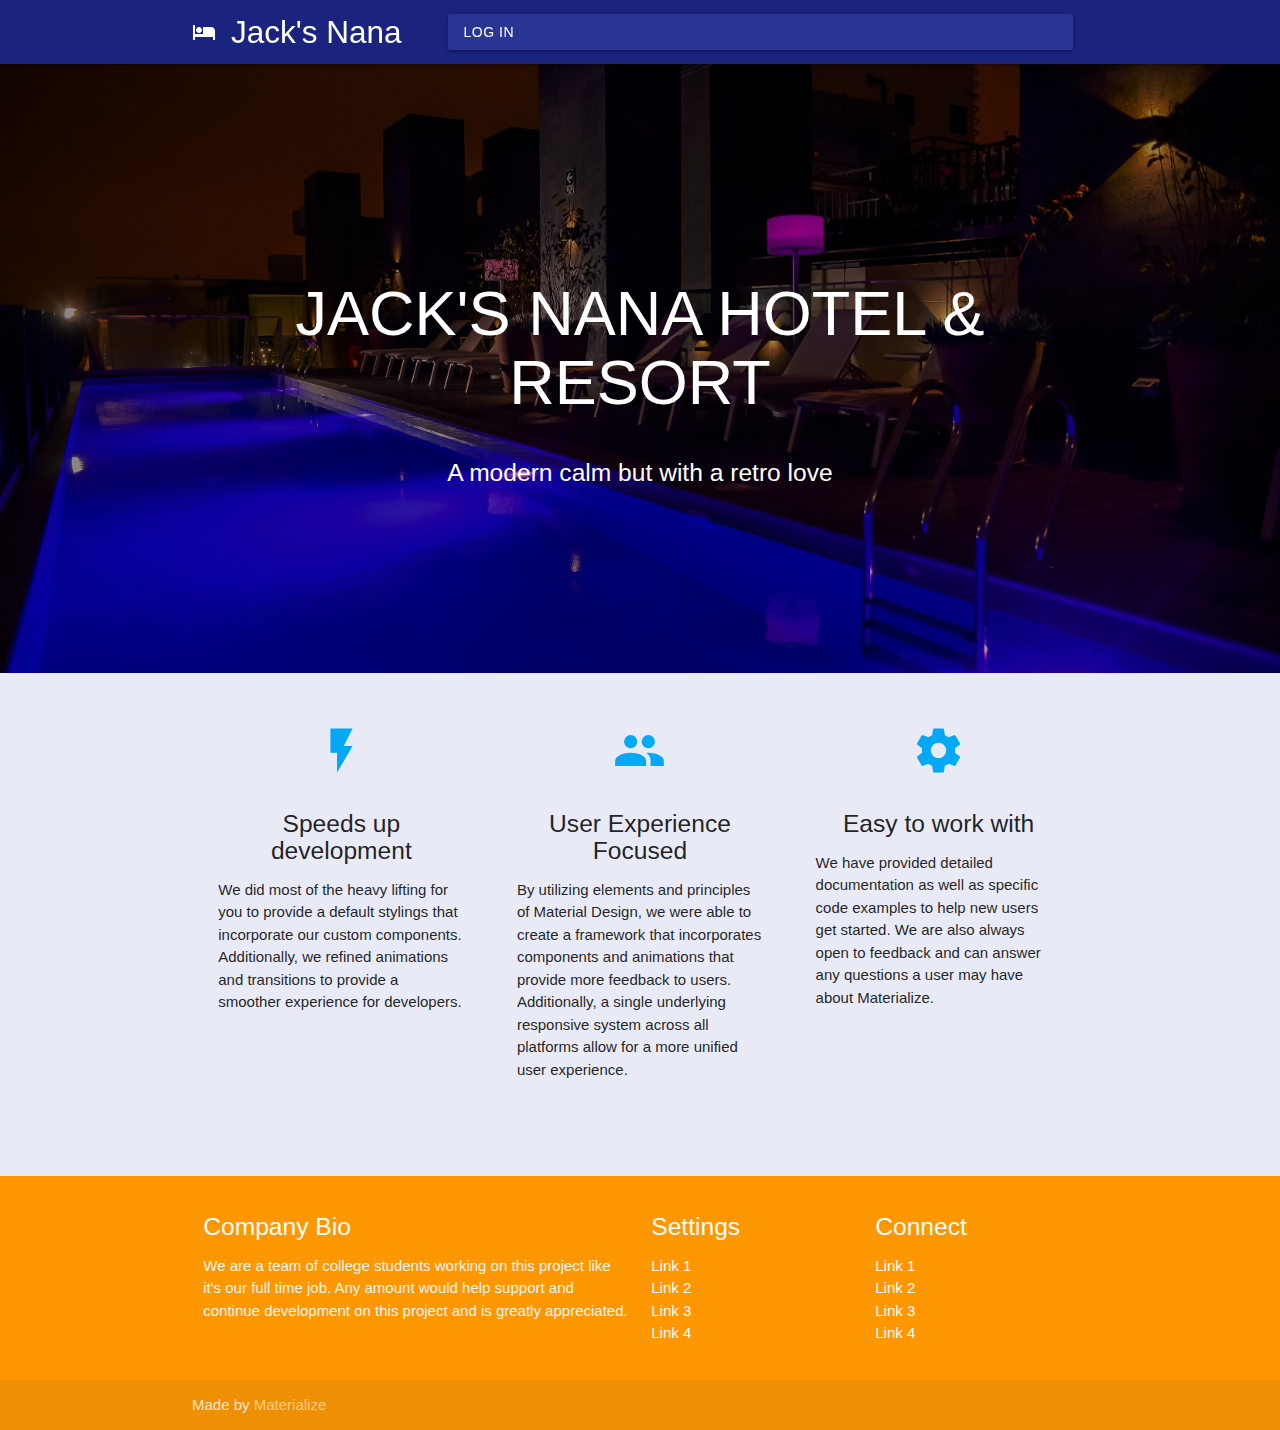
==== index.html @ cdd32724 "FirstCommit" ====
<!DOCTYPE html>
<html lang="en">

<head>
    <meta charset="UTF-8">
    <meta http-equiv="Content-Type" content="text/html; charset=UTF-8" />
    <meta name="viewport" content="width=device-width, initial-scale=1.0">
    <meta http-equiv="X-UA-Compatible" content="ie=edge">
    <title>Hotel & Resort | Jack's Nana</title>
    <link rel="shortcut icon" href="https://img.icons8.com/ultraviolet/40/000000/old-woman.png" type="imagex-icon">
    <!--Import Google Icon Font-->
    <link href="https://fonts.googleapis.com/icon?family=Material+Icons" rel="stylesheet">
    <!-- Compiled and minified CSS -->
    <link rel="stylesheet" href="https://cdnjs.cloudflare.com/ajax/libs/materialize/1.0.0/css/materialize.min.css">
    <!--NUESTRO CSS-->
    <link rel="stylesheet" href="css/style.css">
    <!--JQUERY-->
    <script src="https://ajax.googleapis.com/ajax/libs/jquery/3.4.1/jquery.min.js"></script>
</head>

<body>

    <header>
        <div class="navbar-fixed">
            <nav class="indigo darken-4" role="navigation">
                <div class="nav-wrapper container">
                    <a href="#!" class="brand-logo"><i class="material-icons">hotel</i>Jack's Nana</a>
                    <ul class="right hide-on-med-and-down">
                        <li><a class="waves-effect waves-light btn indigo darken-3">LOG IN <i
                                    class="material-icons right">supervised_user_circle
                                </i></a></li>
                    </ul>
                    <a href="#" data-target="nav-mobile" class="sidenav-trigger"><i class="material-icons">menu</i></a>
                </div>
            </nav>
        </div>
        <ul id="nav-mobile" class="sidenav">
            <li><a class="waves-effect waves-light btn indigo darken-3">LOG IN <i
                        class="material-icons right">supervised_user_circle
                    </i></a></li>
        </ul>
    </header>

    <div class="section no-pad-bot" id="index-banner">
        <div class="container">
            <br><br><br><br><br><br><br>
            <h1 class="header center white-text">JACK'S NANA HOTEL & RESORT</h1>
            <div class="row center">
                <h5 class="header col s12 light white-text">
                        A modern calm but with a retro love</h5>
            </div>
            <br><br><br><br><br><br><br>
        </div>
    </div>


    <div class="container" id="fondo">
        <div class="section">

            <!--   Icon Section   -->
            <div class="row">
                <div class="col s12 m4">
                    <div class="icon-block">
                        <h2 class="center light-blue-text"><i class="material-icons">flash_on</i></h2>
                        <h5 class="center">Speeds up development</h5>

                        <p class="light">We did most of the heavy lifting for you to provide a default stylings that
                            incorporate our custom components. Additionally, we refined animations and transitions to
                            provide a smoother experience for developers.</p>
                    </div>
                </div>

                <div class="col s12 m4">
                    <div class="icon-block">
                        <h2 class="center light-blue-text"><i class="material-icons">group</i></h2>
                        <h5 class="center">User Experience Focused</h5>

                        <p class="light">By utilizing elements and principles of Material Design, we were able to create
                            a framework that incorporates components and animations that provide more feedback to users.
                            Additionally, a single underlying responsive system across all platforms allow for a more
                            unified user experience.</p>
                    </div>
                </div>

                <div class="col s12 m4">
                    <div class="icon-block">
                        <h2 class="center light-blue-text"><i class="material-icons">settings</i></h2>
                        <h5 class="center">Easy to work with</h5>

                        <p class="light">We have provided detailed documentation as well as specific code examples to
                            help new users get started. We are also always open to feedback and can answer any questions
                            a user may have about Materialize.</p>
                    </div>
                </div>
            </div>

        </div>
        <br><br>
    </div>

    <footer class="page-footer orange">
        <div class="container">
            <div class="row">
                <div class="col l6 s12">
                    <h5 class="white-text">Company Bio</h5>
                    <p class="grey-text text-lighten-4">We are a team of college students working on this project like
                        it's our full time job. Any amount would help support and continue development on this project
                        and is greatly appreciated.</p>


                </div>
                <div class="col l3 s12">
                    <h5 class="white-text">Settings</h5>
                    <ul>
                        <li><a class="white-text" href="#!">Link 1</a></li>
                        <li><a class="white-text" href="#!">Link 2</a></li>
                        <li><a class="white-text" href="#!">Link 3</a></li>
                        <li><a class="white-text" href="#!">Link 4</a></li>
                    </ul>
                </div>
                <div class="col l3 s12">
                    <h5 class="white-text">Connect</h5>
                    <ul>
                        <li><a class="white-text" href="#!">Link 1</a></li>
                        <li><a class="white-text" href="#!">Link 2</a></li>
                        <li><a class="white-text" href="#!">Link 3</a></li>
                        <li><a class="white-text" href="#!">Link 4</a></li>
                    </ul>
                </div>
            </div>
        </div>
        <div class="footer-copyright">
            <div class="container">
                Made by <a class="orange-text text-lighten-3" href="http://materializecss.com">Materialize</a>
            </div>
        </div>
    </footer>


    <!--JQUERY-->
    <script src="https://ajax.googleapis.com/ajax/libs/jquery/3.4.1/jquery.min.js"></script>
    <!-- Compiled and minified JavaScript -->
    <script src="https://cdnjs.cloudflare.com/ajax/libs/materialize/1.0.0/js/materialize.min.js"></script>
    <!--NUESTRO JS-->
    <script src="js/init.js"></script>
</body>

</html>
---- css/style.css ----
.icon-block {
    padding: 0 15px;
  }
  .icon-block .material-icons {
      font-size: inherit;
  }

  #index-banner{
    background-image:  url(../resources/fondoindex.jpg) ;
    background-repeat: no-repeat;
    background-size: cover;
    background-position: center;
    height: auto;
    max-width: 100%;
  }

  nav .brand-logo, nav a, nav ul a {
    color: white;
  }

  body{
      background-color: #e8eaf6 ;
  }
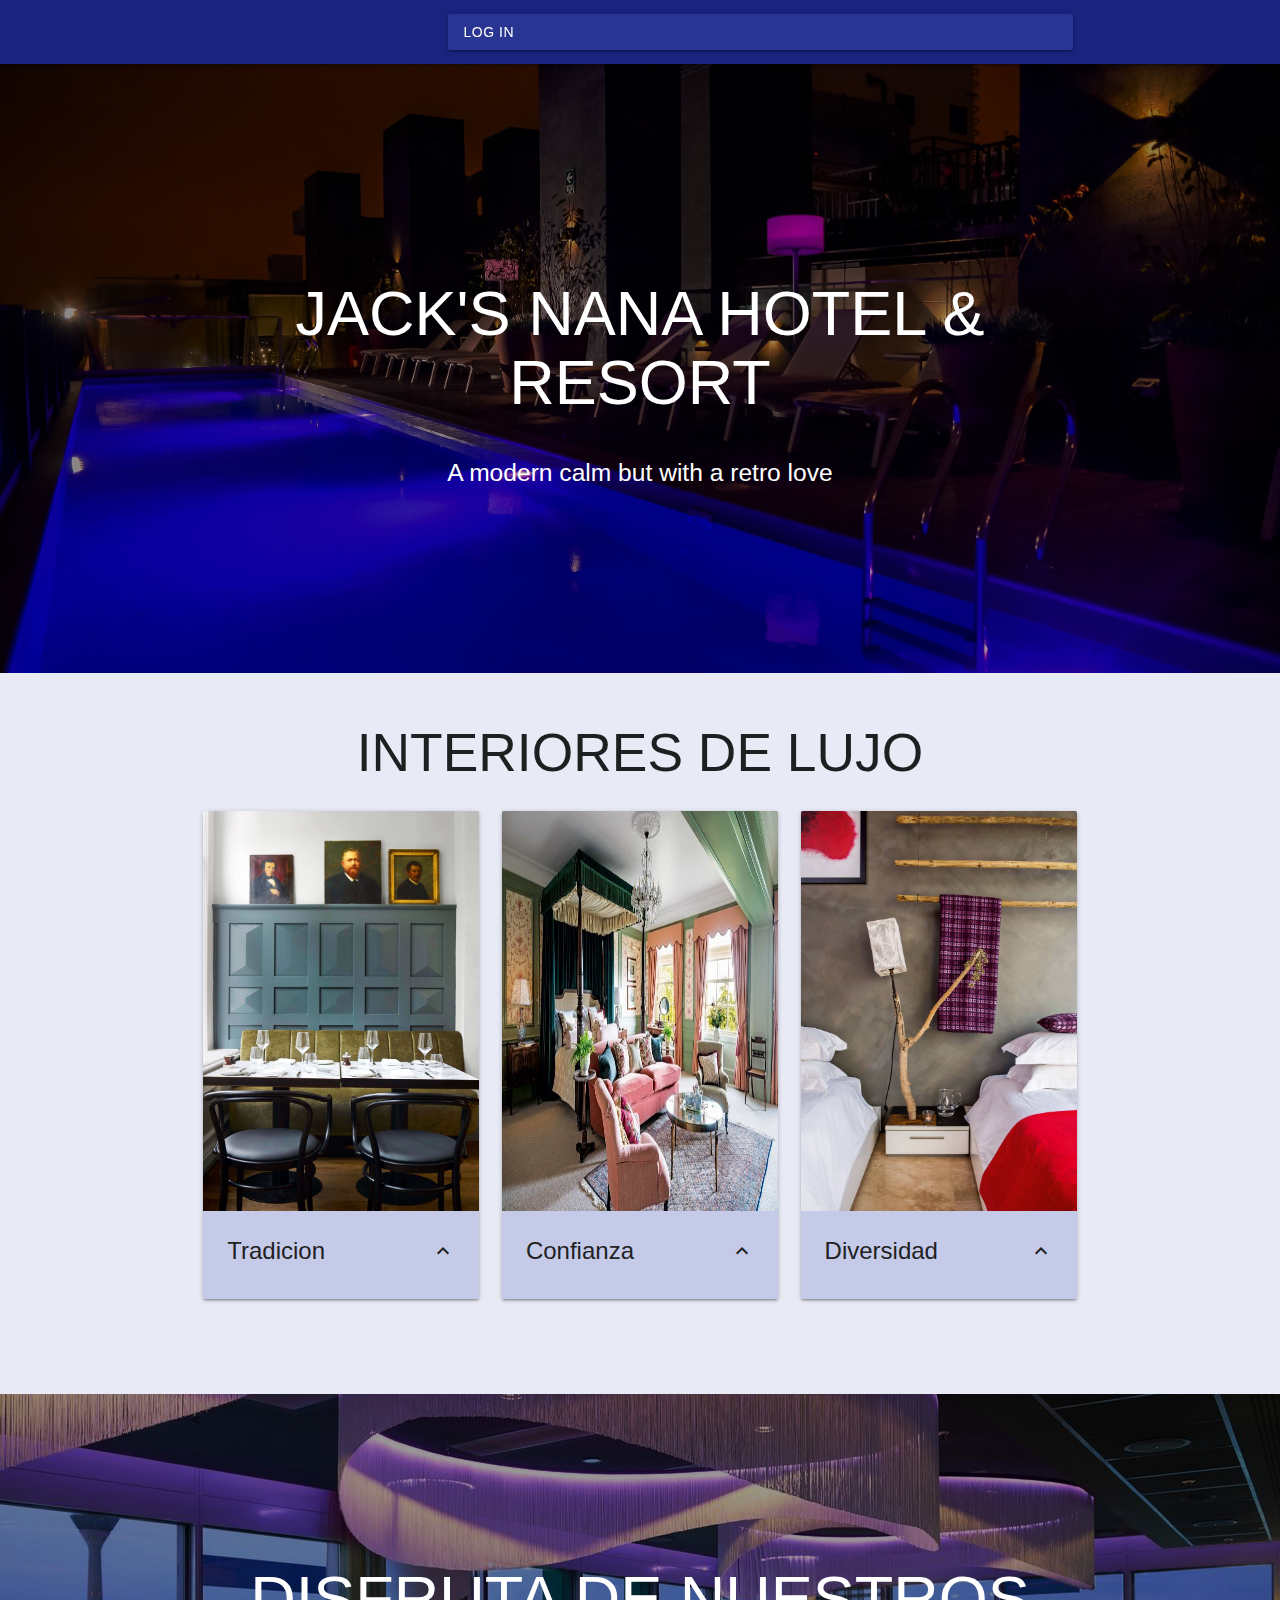
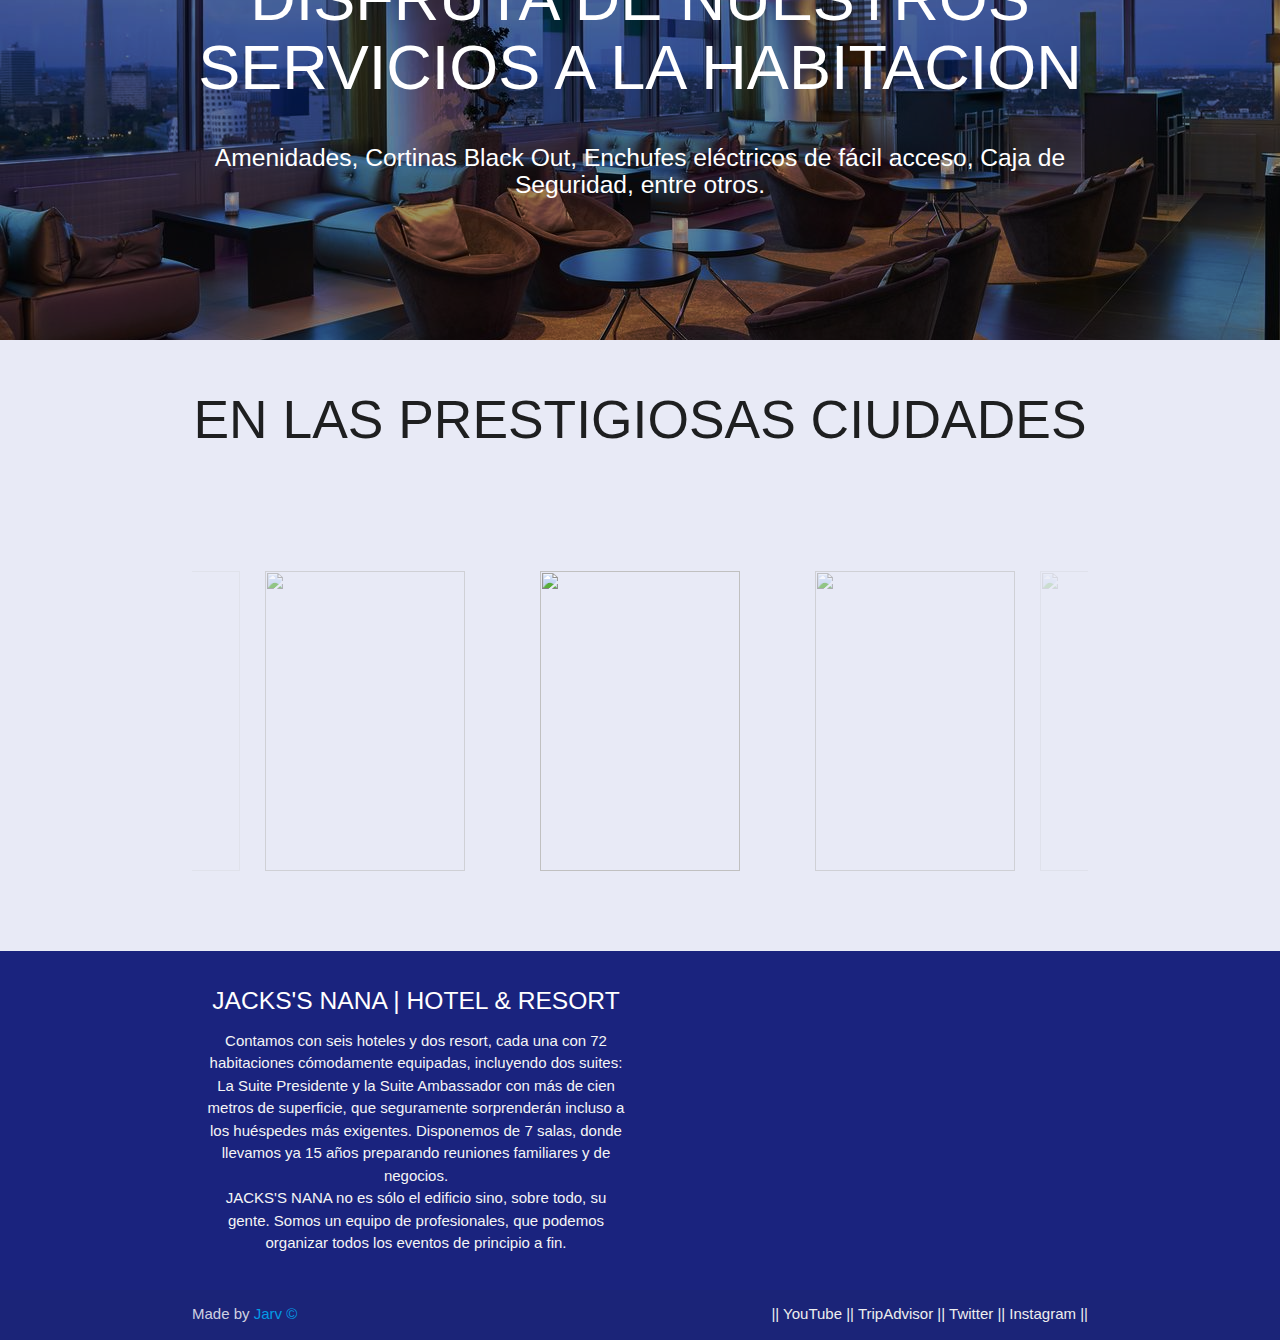
==== commit 479841e3: "end index" ====
--- a/index.html
+++ b/index.html
@@ -19,77 +19,119 @@
 </head>
 
 <body>
-
+    <!--ENCABEZADO-->
     <header>
         <div class="navbar-fixed">
             <nav class="indigo darken-4" role="navigation">
                 <div class="nav-wrapper container">
-                    <a href="#!" class="brand-logo"><i class="material-icons">hotel</i>Jack's Nana</a>
+                    <a href="index.html" class="brand-logo center truncate"><i class="material-icons">hotel</i>Jack's
+                        Nana</a>
                     <ul class="right hide-on-med-and-down">
-                        <li><a class="waves-effect waves-light btn indigo darken-3">LOG IN <i
+                        <li><a href="pages/admin.html" class="waves-effect waves-light btn indigo darken-3">LOG IN <i
                                     class="material-icons right">supervised_user_circle
                                 </i></a></li>
                     </ul>
-                    <a href="#" data-target="nav-mobile" class="sidenav-trigger"><i class="material-icons">menu</i></a>
+                    <a href="pages/admin.html" class="sidenav-trigger right"><i
+                            class="material-icons">supervised_user_circle</i></a>
+                    <a href="#" data-target="mobile-demo" class="sidenav-trigger left"><i
+                            class="material-icons">menu</i></a>
                 </div>
             </nav>
         </div>
-        <ul id="nav-mobile" class="sidenav">
-            <li><a class="waves-effect waves-light btn indigo darken-3">LOG IN <i
-                        class="material-icons right">supervised_user_circle
-                    </i></a></li>
+        <ul class="sidenav indigo lighten-5" id="mobile-demo">
+            <li><a class="waves-effect sidenav-close" href="#fondo">Interiores de lujo</a></li>
+            <li><a class="waves-effect sidenav-close" href="#second-banner">Servicios</a></li>
+            <li><a class="waves-effect sidenav-close" href="#fondo2">Las ciudades</a></li>
+            <li><a class="waves-effect sidenav-close" href="#pie">Find us</a></li>
         </ul>
     </header>
 
+    <!--BANNER PRINCIPAL-->
     <div class="section no-pad-bot" id="index-banner">
         <div class="container">
             <br><br><br><br><br><br><br>
             <h1 class="header center white-text">JACK'S NANA HOTEL & RESORT</h1>
             <div class="row center">
                 <h5 class="header col s12 light white-text">
-                        A modern calm but with a retro love</h5>
+                    A modern calm but with a retro love</h5>
             </div>
             <br><br><br><br><br><br><br>
         </div>
     </div>
 
-
+    <!--RELLENO DE CARDS-->
     <div class="container" id="fondo">
         <div class="section">
-
-            <!--   Icon Section   -->
+            <h2 class="center-align">INTERIORES DE LUJO</h2>
+
+            <!--CONTENIDO PROMOCIONAL-->
             <div class="row">
-                <div class="col s12 m4">
-                    <div class="icon-block">
-                        <h2 class="center light-blue-text"><i class="material-icons">flash_on</i></h2>
-                        <h5 class="center">Speeds up development</h5>
-
-                        <p class="light">We did most of the heavy lifting for you to provide a default stylings that
-                            incorporate our custom components. Additionally, we refined animations and transitions to
-                            provide a smoother experience for developers.</p>
-                    </div>
-                </div>
-
-                <div class="col s12 m4">
-                    <div class="icon-block">
-                        <h2 class="center light-blue-text"><i class="material-icons">group</i></h2>
-                        <h5 class="center">User Experience Focused</h5>
-
-                        <p class="light">By utilizing elements and principles of Material Design, we were able to create
-                            a framework that incorporates components and animations that provide more feedback to users.
-                            Additionally, a single underlying responsive system across all platforms allow for a more
-                            unified user experience.</p>
-                    </div>
-                </div>
-
-                <div class="col s12 m4">
-                    <div class="icon-block">
-                        <h2 class="center light-blue-text"><i class="material-icons">settings</i></h2>
-                        <h5 class="center">Easy to work with</h5>
-
-                        <p class="light">We have provided detailed documentation as well as specific code examples to
-                            help new users get started. We are also always open to feedback and can answer any questions
-                            a user may have about Materialize.</p>
+                <div class="col s12 m6 l4">
+                    <div class="card indigo lighten-4">
+                        <div class="card-image waves-effect waves-block waves-light">
+                            <img class="activator" src="resources/tradicion.jpg" height="400">
+                        </div>
+                        <div class="card-content indigo lighten-4">
+                            <span class="card-title activator grey-text text-darken-4">Tradicion<i
+                                    class="material-icons right">keyboard_arrow_up</i></span>
+
+                        </div>
+                        <div class="card-reveal indigo lighten-4">
+                            <span class="card-title grey-text text-darken-4">Tradicion<i
+                                    class="material-icons right">keyboard_arrow_down
+                                </i></span>
+                            <p class="flow-text">Nuestra intención es lograr una mezcla de tradición con innovación. En
+                                nuestros edificios de habitaciones hemos cambiado los ascensores y los aires
+                                acondicionados. Además, tenemos un sistema de calentadores de agua con paneles solares
+                                que ayudan a ahorrar hasta 380 toneladas de CO2 al año.
+                            </p>
+                        </div>
+                    </div>
+                </div>
+
+                <div class="col s12 m6 l4">
+                    <div class="card indigo lighten-4">
+                        <div class="card-image waves-effect waves-block waves-light">
+                            <img class="activator" src="resources/familiaridad.jpg" height="400">
+                        </div>
+                        <div class="card-content indigo lighten-4">
+                            <span class="card-title activator grey-text text-darken-4">Confianza<i
+                                    class="material-icons right">keyboard_arrow_up</i></span>
+
+                        </div>
+                        <div class="card-reveal indigo lighten-4">
+                            <span class="card-title grey-text text-darken-4">Confianza<i
+                                    class="material-icons right">keyboard_arrow_down
+                                </i></span>
+                            <p class="flow-text">Aunque actualmente la tecnología ha permitido personalizar diferentes
+                                servicios en nuestros hoteles, el cliente sigue priorizando la atención, la amabilidad,
+                                la confianza y empatía que brinda un hotel a través de su personal.
+                            </p>
+                        </div>
+                    </div>
+                </div>
+
+                <div class="col s12 m6 l4">
+                    <div class="card indigo lighten-4">
+                        <div class="card-image waves-effect waves-block waves-light">
+                            <img class="activator" src="resources/moderno.jpg" height="400">
+                        </div>
+                        <div class="card-content indigo lighten-4">
+                            <span class="card-title activator grey-text text-darken-4">Diversidad<i
+                                    class="material-icons right">keyboard_arrow_up</i></span>
+
+                        </div>
+                        <div class="card-reveal indigo lighten-4">
+                            <span class="card-title grey-text text-darken-4">Diversidad<i
+                                    class="material-icons right">keyboard_arrow_down
+                                </i></span>
+                            <p class="flow-text">Se aplicó el cuestionario de valores culturales a gerentes generales
+                                extranjeros y a sus directivos de área con el fin de indagar las diferencias y
+                                similitudes culturales. Los resultados muestran que los gerentes extranjeros tienen un
+                                mayor índice de Distancia con el Poder y Rechazo a la incertidumbre con respecto a sus
+                                directivos nacionales.
+                            </p>
+                        </div>
                     </div>
                 </div>
             </div>
@@ -98,40 +140,77 @@
         <br><br>
     </div>
 
-    <footer class="page-footer orange">
+    <!--BANNER SECUNDARIO-->
+    <div class="section no-pad-bot" id="second-banner">
+        <div class="container">
+            <<br><br><br><br><br>
+                <h1 class="header center white-text">DISFRUTA DE NUESTROS SERVICIOS A LA HABITACION</h1>
+                <div class="row center">
+                    <h5 class="header col s12 light white-text">
+                        Amenidades, Cortinas Black Out, Enchufes eléctricos de fácil acceso, Caja de Seguridad, entre
+                        otros.</h5>
+                </div>
+                <br><br><br><br><br>
+        </div>
+    </div>
+
+    <!--RELLENO DE CAROUSEL-->
+    <div class="container" id="fondo2">
+        <div class="section">
+            <h2 class="center-align">EN LAS PRESTIGIOSAS CIUDADES</h2>
+            <!--CONTENIDO PROMOCIONAL-->
+            <div class="row">
+                <div class="carousel">
+                    <a class="carousel-item" href="#one!"><img src="https://lorempixel.com/400/400/city/1" width="300"
+                            height="300"></a>
+                    <a class="carousel-item" href="#two!"><img src="https://lorempixel.com/400/400/city/2" width="300"
+                            height="300"></a>
+                    <a class="carousel-item" href="#three!"><img src="https://lorempixel.com/400/400/city/3" width="300"
+                            height="300"></a>
+                    <a class="carousel-item" href="#four!"><img src="https://lorempixel.com/400/400/city/4" width="300"
+                            height="300"></a>
+                    <a class="carousel-item" href="#five!"><img src="https://lorempixel.com/400/400/city/5" width="300"
+                            height="300"></a>
+                </div>
+            </div>
+
+        </div>
+        <br><br>
+    </div>
+
+    <!--PIE DE PAGINA-->
+    <footer class="page-footer indigo darken-4" id="pie">
         <div class="container">
             <div class="row">
+                <div class="col l6 s12 center-align">
+                    <h5 class="white-text">JACKS'S NANA | HOTEL & RESORT</h5>
+                    <p class="grey-text text-lighten-4">Contamos con seis hoteles y dos resort, cada una con 72
+                        habitaciones cómodamente equipadas, incluyendo dos suites: La Suite Presidente y la Suite
+                        Ambassador con más de cien metros de superficie, que seguramente sorprenderán incluso a los
+                        huéspedes más exigentes. Disponemos de 7 salas, donde llevamos ya 15 años preparando reuniones
+                        familiares y de negocios.
+                        <br>
+                        JACKS'S NANA no es sólo el edificio sino, sobre todo, su gente. Somos un equipo de
+                        profesionales, que podemos organizar todos los eventos de principio a fin.</p>
+
+                </div>
                 <div class="col l6 s12">
-                    <h5 class="white-text">Company Bio</h5>
-                    <p class="grey-text text-lighten-4">We are a team of college students working on this project like
-                        it's our full time job. Any amount would help support and continue development on this project
-                        and is greatly appreciated.</p>
-
-
-                </div>
-                <div class="col l3 s12">
-                    <h5 class="white-text">Settings</h5>
-                    <ul>
-                        <li><a class="white-text" href="#!">Link 1</a></li>
-                        <li><a class="white-text" href="#!">Link 2</a></li>
-                        <li><a class="white-text" href="#!">Link 3</a></li>
-                        <li><a class="white-text" href="#!">Link 4</a></li>
-                    </ul>
-                </div>
-                <div class="col l3 s12">
-                    <h5 class="white-text">Connect</h5>
-                    <ul>
-                        <li><a class="white-text" href="#!">Link 1</a></li>
-                        <li><a class="white-text" href="#!">Link 2</a></li>
-                        <li><a class="white-text" href="#!">Link 3</a></li>
-                        <li><a class="white-text" href="#!">Link 4</a></li>
-                    </ul>
+                    <div class="map-responsive">
+                        <iframe
+                            src="https://www.google.com/maps/embed?pb=!1m28!1m12!1m3!1d3951.961141116452!2d-72.49104063515404!3d7.899128757833809!2m3!1f0!2f0!3f0!3m2!1i1024!2i768!4f13.1!4m13!3e6!4m5!1s0x8e6645102f9b7269%3A0xab4b03ed6c85830e!2sUniversidad%20Francisco%20de%20Paula%20Santander%2C%20Norte%20de%20Santander!3m2!1d7.898878!2d-72.4884979!4m5!1s0x8e664511f04eac01%3A0x29d82b4e7862808e!2sEscuela%20Superior%20De%20Administraci%C3%B3n%20P%C3%BAblica%2C%20Calle%202%2C%20C%C3%BAcuta%2C%20Norte%20de%20Santander!3m2!1d7.8996357999999995!2d-72.4892497!5e0!3m2!1ses-419!2sco!4v1575238527904!5m2!1ses-419!2sco"
+                            width="600" height="450" frameborder="0" style="border:0" allowfullscreen></iframe>
+                    </div>
                 </div>
             </div>
         </div>
         <div class="footer-copyright">
             <div class="container">
-                Made by <a class="orange-text text-lighten-3" href="http://materializecss.com">Materialize</a>
+                Made by <a class="gray-text text-lighten-3" href="https://github.com/JesusRed">Jarv © </a>
+                <a class="grey-text text-lighten-3 right" href="https://instagram.com/?hl=es-la">| Instagram ||</a>
+                <a class="grey-text text-lighten-3 right" href="https://twitter.com">| Twitter |</a>
+                <a class="grey-text text-lighten-3 right" href="https://www.tripadvisor.co/">| TripAdvisor |</a>
+                <a class="grey-text text-lighten-3 right" href="https://www.youtube.com/feed/subscriptions">|| YouTube
+                    |</a>
             </div>
         </div>
     </footer>
--- a/css/style.css
+++ b/css/style.css
@@ -14,10 +14,43 @@
     max-width: 100%;
   }
 
+  #second-banner{
+    background-image:  url(../resources/fondoindex2.png) ;
+    background-repeat: no-repeat;
+    background-size: cover;
+    background-position: center;
+    height: auto;
+    max-width: 100%;
+  }
+
   nav .brand-logo, nav a, nav ul a {
     color: white;
   }
 
   body{
       background-color: #e8eaf6 ;
-  }+  }
+
+  body {
+    display: flex;
+    min-height: 100vh;
+    flex-direction: column;
+  }
+
+  main {
+    flex: 1 0 auto;
+  }
+
+  .map-responsive{
+    overflow:hidden;
+    padding-bottom:56.25%;
+    position:relative;
+    height:0;
+}
+.map-responsive iframe{
+    left:0;
+    top:0;
+    height:100%;
+    width:100%;
+    position:absolute;
+}